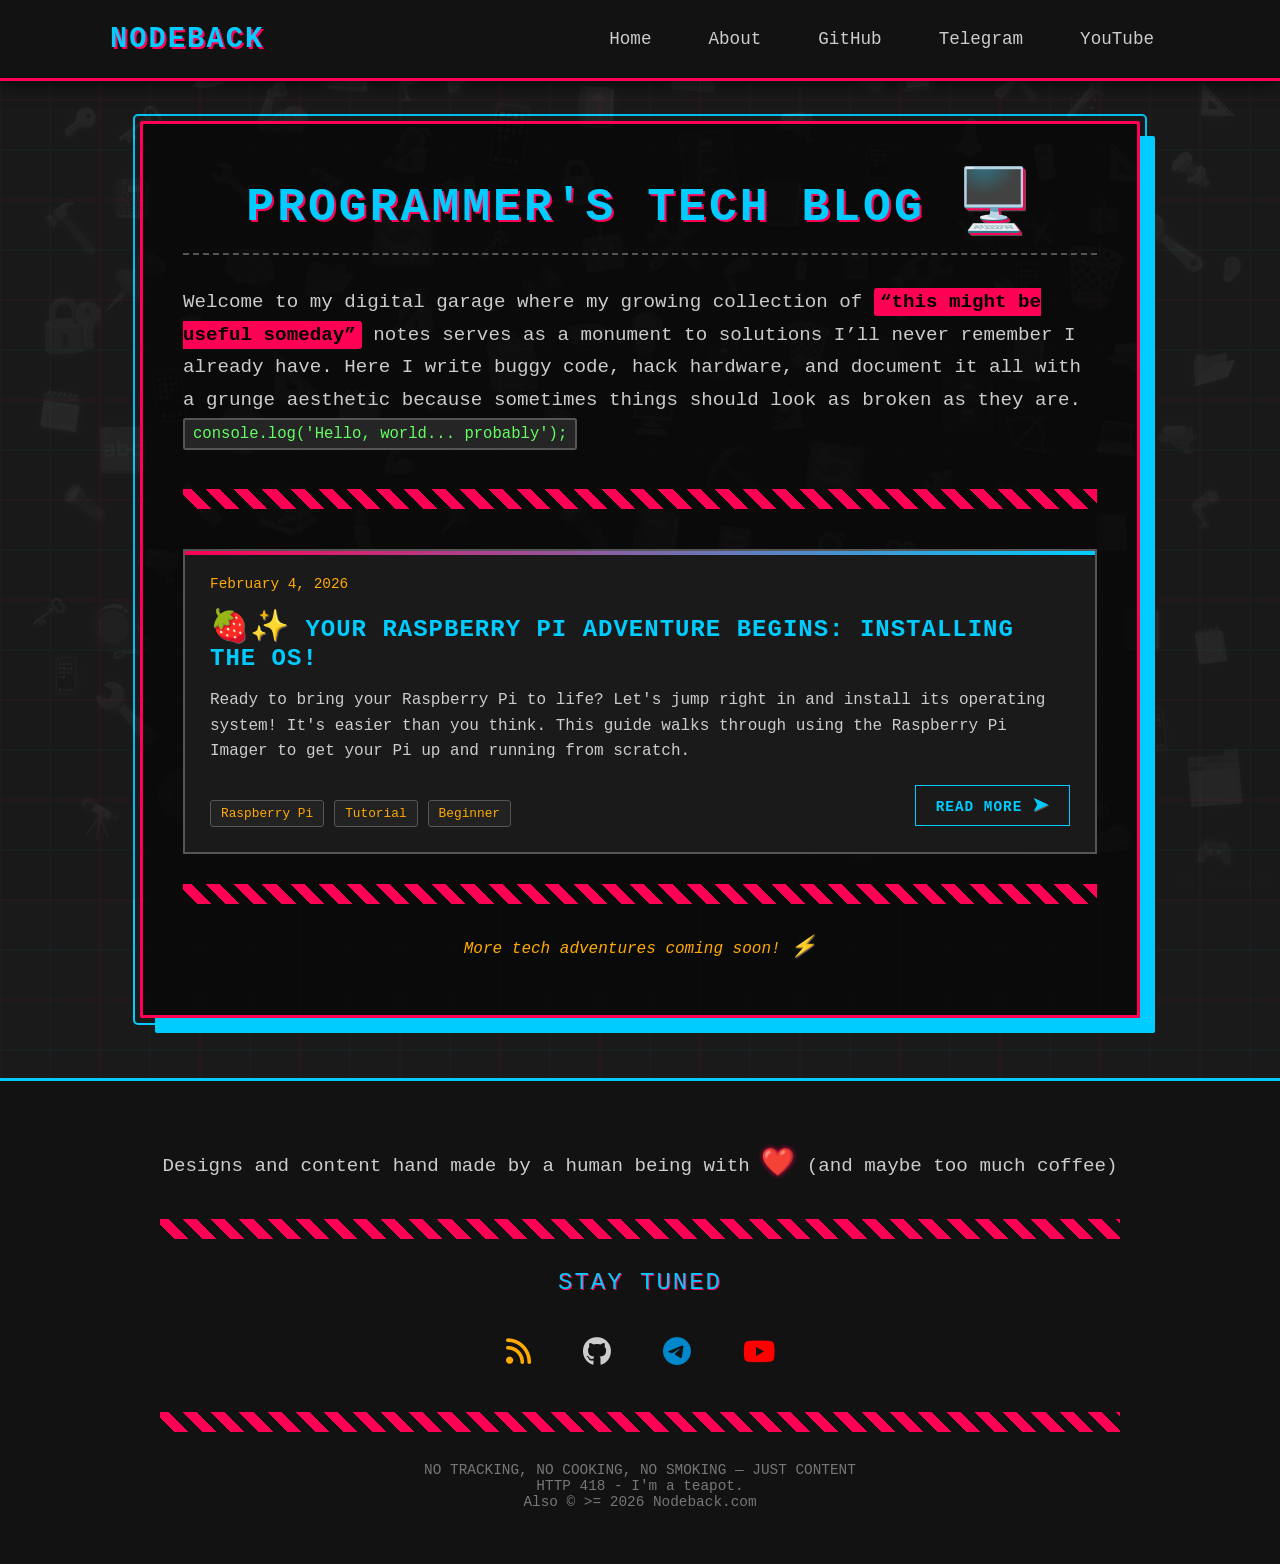
==== index.html @ 4528169c "Add files via upload" ====
<!DOCTYPE html>
<html lang="en">
<head>
    <meta charset="UTF-8">
    <meta name="viewport" content="width=device-width, initial-scale=1.0">
    <title>Nodeback - Alex Polo's Tech Blog</title>
    <link rel="stylesheet" href="https://cdnjs.cloudflare.com/ajax/libs/font-awesome/6.4.0/css/all.min.css">
    <style>
        * {
            box-sizing: border-box;
        }
        
        body {
            font-family: 'Courier New', monospace;
            background-color: #1a1a1a;
            color: #ccc;
            margin: 0;
            padding: 0;
            background-image: url('data:image/svg+xml;utf8,<svg xmlns="http://www.w3.org/2000/svg" width="100" height="100" opacity="0.05"><rect width="100" height="100" fill="none" stroke="%23ff0055" stroke-width="2"/><path d="M0,50 L100,50 M50,0 L50,100" stroke="%2300ccff" stroke-width="1"/></svg>');
        }

        /* START Header styles */
        
        .site-header {
            background-color: #121212;
            border-bottom: 3px solid #ff0055;
            padding: 20px 0;
            position: sticky;
            top: 0;
            z-index: 100;
            box-shadow: 0 5px 15px rgba(0, 0, 0, 0.5);
        }
        
        .header-container {
            max-width: 1100px;
            margin: 0 auto;
            display: flex;
            justify-content: space-between;
            align-items: center;
            padding: 0 20px;
        }
        
        .logo {
            font-size: 1.8em;
            font-weight: bold;
            color: #00ccff;
            text-transform: uppercase;
            letter-spacing: 2px;
            text-shadow: 2px 2px 0px #ff0055;
        }

        .nav-links {
            display: flex;
            gap: 25px;
        }
        
        .nav-links a {
            color: #ccc;
            text-decoration: none;
            font-size: 1.1em;
            padding: 8px 15px;
            border: 1px solid transparent;
            transition: all 0.3s ease;
            position: relative;
        }
        
        .nav-links a:hover {
            color: #ff0055;
            border: 1px solid #00ccff;
            background-color: rgba(0, 204, 255, 0.05);
        }
        
        .nav-links a::after {
            content: ">";
            color: #ff0055;
            position: absolute;
            left: -15px;
            opacity: 0;
            transition: opacity 0.3s ease;
        }
        
        .nav-links a:hover::after {
            opacity: 1;
        }

        /* END Header styles */

        /* START Footer styles */
        
        .site-footer {
            background-color: #121212;
            border-top: 3px solid #00ccff;
            padding: 40px 0;
            margin-top: 60px;
        }
        
        .footer-container {
            max-width: 1000px;
            margin: 0 auto;
            padding: 0 20px;
            text-align: center;
        }
        
        .footer-text {
            font-size: 1.2em;
            line-height: 1.8;
            margin-bottom: 30px;
            color: #ccc;
        }
        
        .footer-heart {
            color: #ff0055;
            font-size: 1.4em;
            text-shadow: 0 0 5px #ff0055;
            display: inline-block;
            animation: pulse 1s ease infinite; 
        }
        
        .stay-tuned {
            font-size: 1.5em;
            color: #00ccff;
            margin-bottom: 20px;
            text-transform: uppercase;
            letter-spacing: 2px;
            text-shadow: 1px 1px 0px #ff0055;
        }
        
        .social-icons {
            display: flex;
            justify-content: center;
            gap: 30px;
            margin-top: 30px;
        }
        
        .social-icons a {
            display: inline-block;
            color: #ccc;
            font-size: 1.8em;
            transition: all 0.3s ease;
            padding: 10px;
            border: 1px solid transparent;
            border-radius: 5px;
        }
        
        .social-icons a:hover {
            color: #ff0055;
            border-color: #00ccff;
            transform: scale(1.2);
        }
        
        .social-icons .fa-rss {
            color: #ffaa00;
        }
        
        .social-icons .fa-github {
            color: #ccc;
        }
        
        .social-icons .fa-telegram {
            color: #0088cc;
        }
        
        .social-icons .fa-youtube {
            color: #ff0000;
        }

        @keyframes pulse {
            0% {
                transform: scale(1);
            }
            50% {
                transform: scale(1.3);
            }
            100% {
                transform: scale(1);
            }
        }

        /* END Footer styles */
        
        .container {
            max-width: 1000px;
            margin: 40px auto;
            border: 3px solid #ff0055;
            padding: 40px;
            background-color: rgba(0, 0, 0, 0.6);
            box-shadow: 15px 15px 0px #00ccff;
            position: relative;
            border-radius: 2px;
            overflow-wrap: break-word;
        }
        
        .container::before {
            content: "";
            position: absolute;
            top: -10px;
            left: -10px;
            right: -10px;
            bottom: -10px;
            border: 2px solid #00ccff;
            z-index: -1;
            border-radius: 5px;
        }
        
        h1 {
            color: #00ccff;
            font-size: 2.9em;
            text-transform: uppercase;
            letter-spacing: 3px;
            text-shadow: 2px 2px 0px #ff0055;
            margin-top: 0;
            border-bottom: 2px dashed #555;
            padding-bottom: 15px;
            text-align: center;
        }
        
        .intro {
            font-size: 1.2em;
            line-height: 1.7;
            margin-bottom: 40px;
        }
        
        .blog-list {
            display: grid;
            grid-template-columns: repeat(auto-fill, minmax(450px, 1fr));
            gap: 30px;
            margin-top: 40px;
        }
        
        @media (max-width: 768px) {
            .blog-list {
                grid-template-columns: 1fr;
            }

            .read-more {
                margin-top: 20px;
                text-align: center;
                width: 100%;
            }
        }
        
        .blog-post {
            border: 2px solid #555;
            padding: 25px;
            background-color: #1a1a1a;
            transition: all 0.3s ease;
            position: relative;
            overflow: hidden;
        }
        
        .blog-post:hover {
            border-color: #00ccff;
            box-shadow: 5px 5px 0px #ff0055;
            transform: translateY(-5px);
        }
        
        .blog-post::before {
            content: "";
            position: absolute;
            top: 0;
            left: 0;
            width: 100%;
            height: 4px;
            background: linear-gradient(90deg, #ff0055, #00ccff);
        }
        
        .post-title {
            font-size: 1.5em;
            margin-top: 0;
            margin-bottom: 15px;
            text-transform: uppercase;
            letter-spacing: 1px;
        }

        .post-title a {
            text-decoration: none;
            color: #00ccff;
        }
        
        .post-date {
            color: #ffaa00;
            font-size: 0.9em;
            margin-bottom: 15px;
            display: block;
        }
        
        .post-excerpt {
            line-height: 1.6;
            margin-bottom: 20px;
        }
        
        .read-more {
            float: right;
            display: inline-block;
            background-color: transparent;
            color: #00ccff;
            text-decoration: none;
            border: 1px solid #00ccff;
            padding: 8px 20px;
            font-weight: bold;
            transition: all 0.3s ease;
            text-transform: uppercase;
            font-size: 0.9em;
            letter-spacing: 1px;
        }
        
        .read-more:hover {
            background-color: #00ccff;
            color: #000;
            border-color: #ff0055;
        }
        
        .tags {
            float: left;
            display: flex;
            flex-wrap: wrap;
            gap: 10px;
            margin-top: 15px;
        }
        
        .tag {
            background-color: #222;
            color: #ffaa00;
            padding: 5px 10px;
            font-size: 0.8em;
            border-radius: 3px;
            border: 1px solid #555;
        }
        
        .grunge-border {
            height: 20px;
            background: repeating-linear-gradient(
                45deg,
                transparent,
                transparent 10px,
                #ff0055 10px,
                #ff0055 20px
            );
            margin: 30px 0;
        }
        
        @media (max-width: 768px) {
            .header-container {
                flex-direction: column;
                gap: 20px;
            }
            
            .nav-links {
                flex-wrap: wrap;
                justify-content: center;
            }
            
            .container {
                padding: 20px;
                margin: 20px;
                box-shadow: 8px 8px 0px #00ccff;
            }
            
            h1 {
                font-size: 1.7em;
            }
        }
        
        .emoji {
            font-size: 1.3em;
            filter: drop-shadow(1px 1px 0px rgba(255,255,255,0.3));
        }
        
        .highlight {
            background-color: #ff0055;
            color: #000;
            padding: 3px 6px;
            font-weight: bold;
            border-radius: 3px;
        }

        code {
            background-color: #252525;
            border: 2px solid #555;
            color: #63ff63;
            padding: 5px 8px;
            border-radius: 3px;
        }
    </style>
    <script src="js/mobile-header.js"></script>
    <script src="js/ascii-art.js"></script>
</head>
<body>
    <header class="site-header">
        <div class="header-container">
            <div class="logo">Nodeback</div>
            <nav class="nav-links">
                <a href="/">Home</a>
                <a href="#">About</a>
                <a href="https://github.com/polomoshnov" target="_blank">GitHub</a>
                <a href="#" target="_blank">Telegram</a>
                <a href="#" target="_blank">YouTube</a>
            </nav>
        </div>
    </header>
    
    <div class="container">
        <h1>Programmer's Tech Blog <span class="emoji">🖥️</span></h1>
        
        <p class="intro">Welcome to my digital garage where my growing collection of <span class="highlight">“this might be useful someday”</span> notes serves as a monument to solutions I’ll never remember I already have. Here I write buggy code, hack hardware, and document it all with a grunge aesthetic because sometimes things should look as broken as they are. <br /> <code>console.log('Hello, world... probably');</code></p>
        
        <div class="grunge-border"></div>
        
        <div class="blog-list">
            <!-- Blog Post 1 -->
            <article class="blog-post">
                <span class="post-date">February 4, 2026</span>
                <h2 class="post-title"><a href="posts/how-to-install-an-operation-system-on-raspberry-pi/TUTORIAL.html"><span class="emoji">🍓✨</span> Your Raspberry Pi Adventure Begins: Installing the OS!</a></h2>
                <p class="post-excerpt">Ready to bring your Raspberry Pi to life? Let's jump right in and install its operating system! It's easier than you think. This guide walks through using the Raspberry Pi Imager to get your Pi up and running from scratch.</p>
                <div class="tags">
                    <span class="tag">Raspberry Pi</span>
                    <span class="tag">Tutorial</span>
                    <span class="tag">Beginner</span>
                </div>
                <a href="posts/how-to-install-an-operation-system-on-raspberry-pi/TUTORIAL.html" class="read-more">Read More <span class="emoji">➤</span></a>
            </article>
        </div>
        
        <div class="grunge-border"></div>
        
        <p style="text-align: center; font-style: italic; color: #ffaa00;">More tech adventures coming soon! <span class="emoji">⚡</span></p>
    </div>
    
    <footer class="site-footer">
        <div class="footer-container">
            <p class="footer-text">Designs and content hand made by a human being with <span class="footer-heart">❤️</span> (and maybe too much coffee)</p>
            
            <div class="grunge-border"></div>
            
            <p class="stay-tuned">Stay Tuned</p>
            
            <div class="social-icons">
                <a href="#" title="RSS Feed"><i class="fas fa-rss"></i></a>
                <a href="https://github.com/polomoshnov" target="_blank" title="GitHub"><i class="fab fa-github"></i></a>
                <a href="#" target="_blank" title="Telegram"><i class="fab fa-telegram"></i></a>
                <a href="#" target="_blank" title="YouTube"><i class="fab fa-youtube"></i></a>
            </div>
            
            <div class="grunge-border"></div>
            
            <p style="color: #777; font-size: 0.9em; margin-top: 30px;">NO TRACKING, NO COOKING, NO SMOKING — JUST CONTENT <br /> HTTP 418 - I'm a teapot. <br /> Also © >= 2026 Nodeback.com</p>
        </div>
    </footer>

    <script src="js/tile-background.js"></script>
</body>
</html>
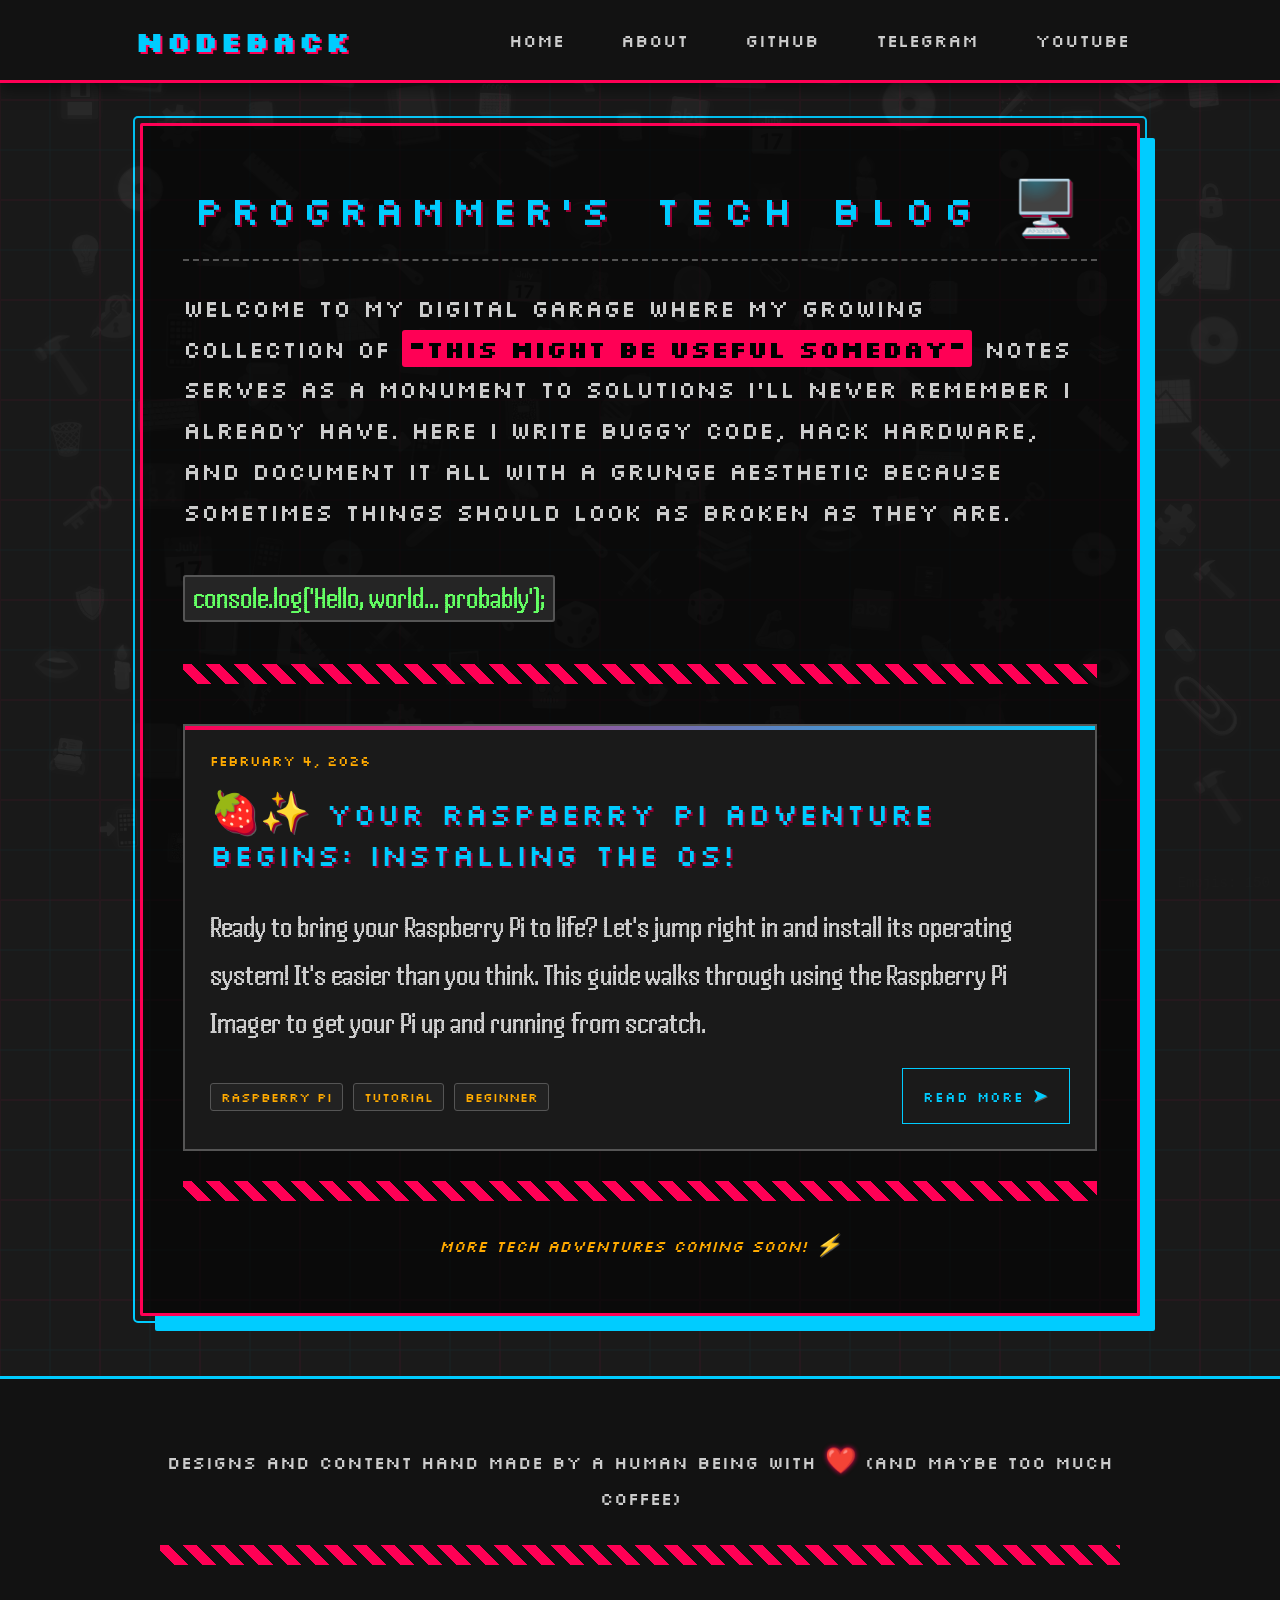
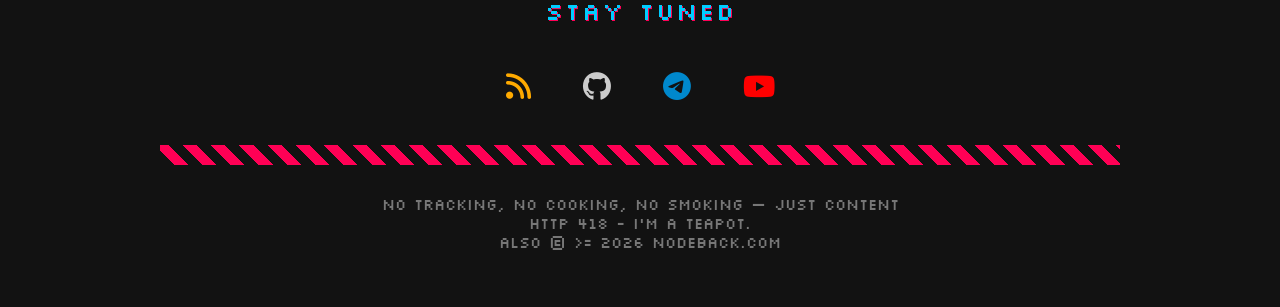
==== commit 98bc9337: "Changed fonts" ====
--- a/index.html
+++ b/index.html
@@ -5,18 +5,26 @@
     <meta name="viewport" content="width=device-width, initial-scale=1.0">
     <title>Nodeback - Alex Polo's Tech Blog</title>
     <link rel="stylesheet" href="https://cdnjs.cloudflare.com/ajax/libs/font-awesome/6.4.0/css/all.min.css">
+    <link rel="preconnect" href="https://fonts.googleapis.com">
+    <link rel="preconnect" href="https://fonts.gstatic.com" crossorigin>
+    <link href="https://fonts.googleapis.com/css2?family=Handjet:wght,ELSH@100..900,2&family=Silkscreen:wght@400;700&display=swap" rel="stylesheet">
     <style>
         * {
             box-sizing: border-box;
         }
         
         body {
-            font-family: 'Courier New', monospace;
             background-color: #1a1a1a;
             color: #ccc;
             margin: 0;
             padding: 0;
             background-image: url('data:image/svg+xml;utf8,<svg xmlns="http://www.w3.org/2000/svg" width="100" height="100" opacity="0.05"><rect width="100" height="100" fill="none" stroke="%23ff0055" stroke-width="2"/><path d="M0,50 L100,50 M50,0 L50,100" stroke="%2300ccff" stroke-width="1"/></svg>');
+        }
+
+        body, .silkscreen-regular {
+            font-family: "Silkscreen", monospace;
+            font-weight: 400;
+            font-style: normal;
         }
 
         /* START Header styles */
@@ -32,7 +40,7 @@
         }
         
         .header-container {
-            max-width: 1100px;
+            max-width: 1050px;
             margin: 0 auto;
             display: flex;
             justify-content: space-between;
@@ -102,7 +110,7 @@
         }
         
         .footer-text {
-            font-size: 1.2em;
+            font-size: 18px;
             line-height: 1.8;
             margin-bottom: 30px;
             color: #ccc;
@@ -174,6 +182,13 @@
             100% {
                 transform: scale(1);
             }
+        }
+
+        .disclaimer {
+            color: #777;
+            font-size: 0.9em;
+            margin-top: 30px;
+            font-size: 15px; 
         }
 
         /* END Footer styles */
@@ -204,22 +219,23 @@
         
         h1 {
             color: #00ccff;
-            font-size: 2.9em;
+            font-size: clamp(1.5rem, 5vw, 2.5rem);
             text-transform: uppercase;
             letter-spacing: 3px;
-            text-shadow: 2px 2px 0px #ff0055;
+            text-shadow: 2px 2px 0px #940031; 
             margin-top: 0;
             border-bottom: 2px dashed #555;
             padding-bottom: 15px;
             text-align: center;
+            font-weight: 400;
         }
         
         .intro {
-            font-size: 1.2em;
+            font-size: clamp(1.1rem, 2vw, 1.5rem);
             line-height: 1.7;
             margin-bottom: 40px;
         }
-        
+
         .blog-list {
             display: grid;
             grid-template-columns: repeat(auto-fill, minmax(450px, 1fr));
@@ -270,11 +286,14 @@
             margin-bottom: 15px;
             text-transform: uppercase;
             letter-spacing: 1px;
+            font-weight: 400;
         }
 
         .post-title a {
             text-decoration: none;
+            font-size: 30px;
             color: #00ccff;
+            text-shadow: 2px 2px 0px #940031; 
         }
         
         .post-date {
@@ -287,6 +306,17 @@
         .post-excerpt {
             line-height: 1.6;
             margin-bottom: 20px;
+            font-size: 30px; 
+        }
+
+        .post-excerpt, .handjet-font {
+            font-family: "Handjet", sans-serif;
+            font-optical-sizing: auto;
+            font-weight: 400;
+            font-style: normal;
+            font-variation-settings:
+                "ELGR" 1,
+                "ELSH" 2;
         }
         
         .read-more {
@@ -297,11 +327,11 @@
             text-decoration: none;
             border: 1px solid #00ccff;
             padding: 8px 20px;
-            font-weight: bold;
             transition: all 0.3s ease;
             text-transform: uppercase;
             font-size: 0.9em;
             letter-spacing: 1px;
+            line-height: 2;
         }
         
         .read-more:hover {
@@ -375,11 +405,39 @@
         }
 
         code {
+            font-family: "Handjet", sans-serif;
             background-color: #252525;
             border: 2px solid #555;
             color: #63ff63;
             padding: 5px 8px;
             border-radius: 3px;
+        }
+
+        .hello-world {
+            font-size: 30px;
+        }
+
+        .programmers {
+            letter-spacing: 0.15em;
+            line-height: 1.5;
+        }
+
+        .tech-blog {
+            padding-left: 0.4em;
+            white-space: nowrap;
+            letter-spacing: 0.23em;
+            line-height: 1.5;
+            
+        }
+
+        @media (max-width: 768px) {
+            .programmers {
+                letter-spacing: 0.22em;
+            }
+
+            .tech-blog {
+                letter-spacing: 0.29em;
+            }
         }
     </style>
     <script src="js/mobile-header.js"></script>
@@ -400,9 +458,9 @@
     </header>
     
     <div class="container">
-        <h1>Programmer's Tech Blog <span class="emoji">🖥️</span></h1>
-        
-        <p class="intro">Welcome to my digital garage where my growing collection of <span class="highlight">“this might be useful someday”</span> notes serves as a monument to solutions I’ll never remember I already have. Here I write buggy code, hack hardware, and document it all with a grunge aesthetic because sometimes things should look as broken as they are. <br /> <code>console.log('Hello, world... probably');</code></p>
+        <h1><span class="programmers">Programmer's</span> <span class="tech-blog">Tech Blog <span class="emoji">🖥️</span></span></h1>
+        
+        <p class="intro">Welcome to my digital garage where my growing collection of <span class="highlight">“this might be useful someday”</span> notes serves as a monument to solutions I’ll never remember I already have. Here I write buggy code, hack hardware, and document it all with a grunge aesthetic because sometimes things should look as broken as they are. <br /><br /> <code class="hello-world">console.log('Hello, world... probably');</code></p>
         
         <div class="grunge-border"></div>
         
@@ -443,7 +501,7 @@
             
             <div class="grunge-border"></div>
             
-            <p style="color: #777; font-size: 0.9em; margin-top: 30px;">NO TRACKING, NO COOKING, NO SMOKING — JUST CONTENT <br /> HTTP 418 - I'm a teapot. <br /> Also © >= 2026 Nodeback.com</p>
+            <p class="disclaimer">NO TRACKING, NO COOKING, NO SMOKING — JUST CONTENT <br /> HTTP 418 - I'm a teapot. <br /> Also © >= 2026 Nodeback.com</p>
         </div>
     </footer>
 
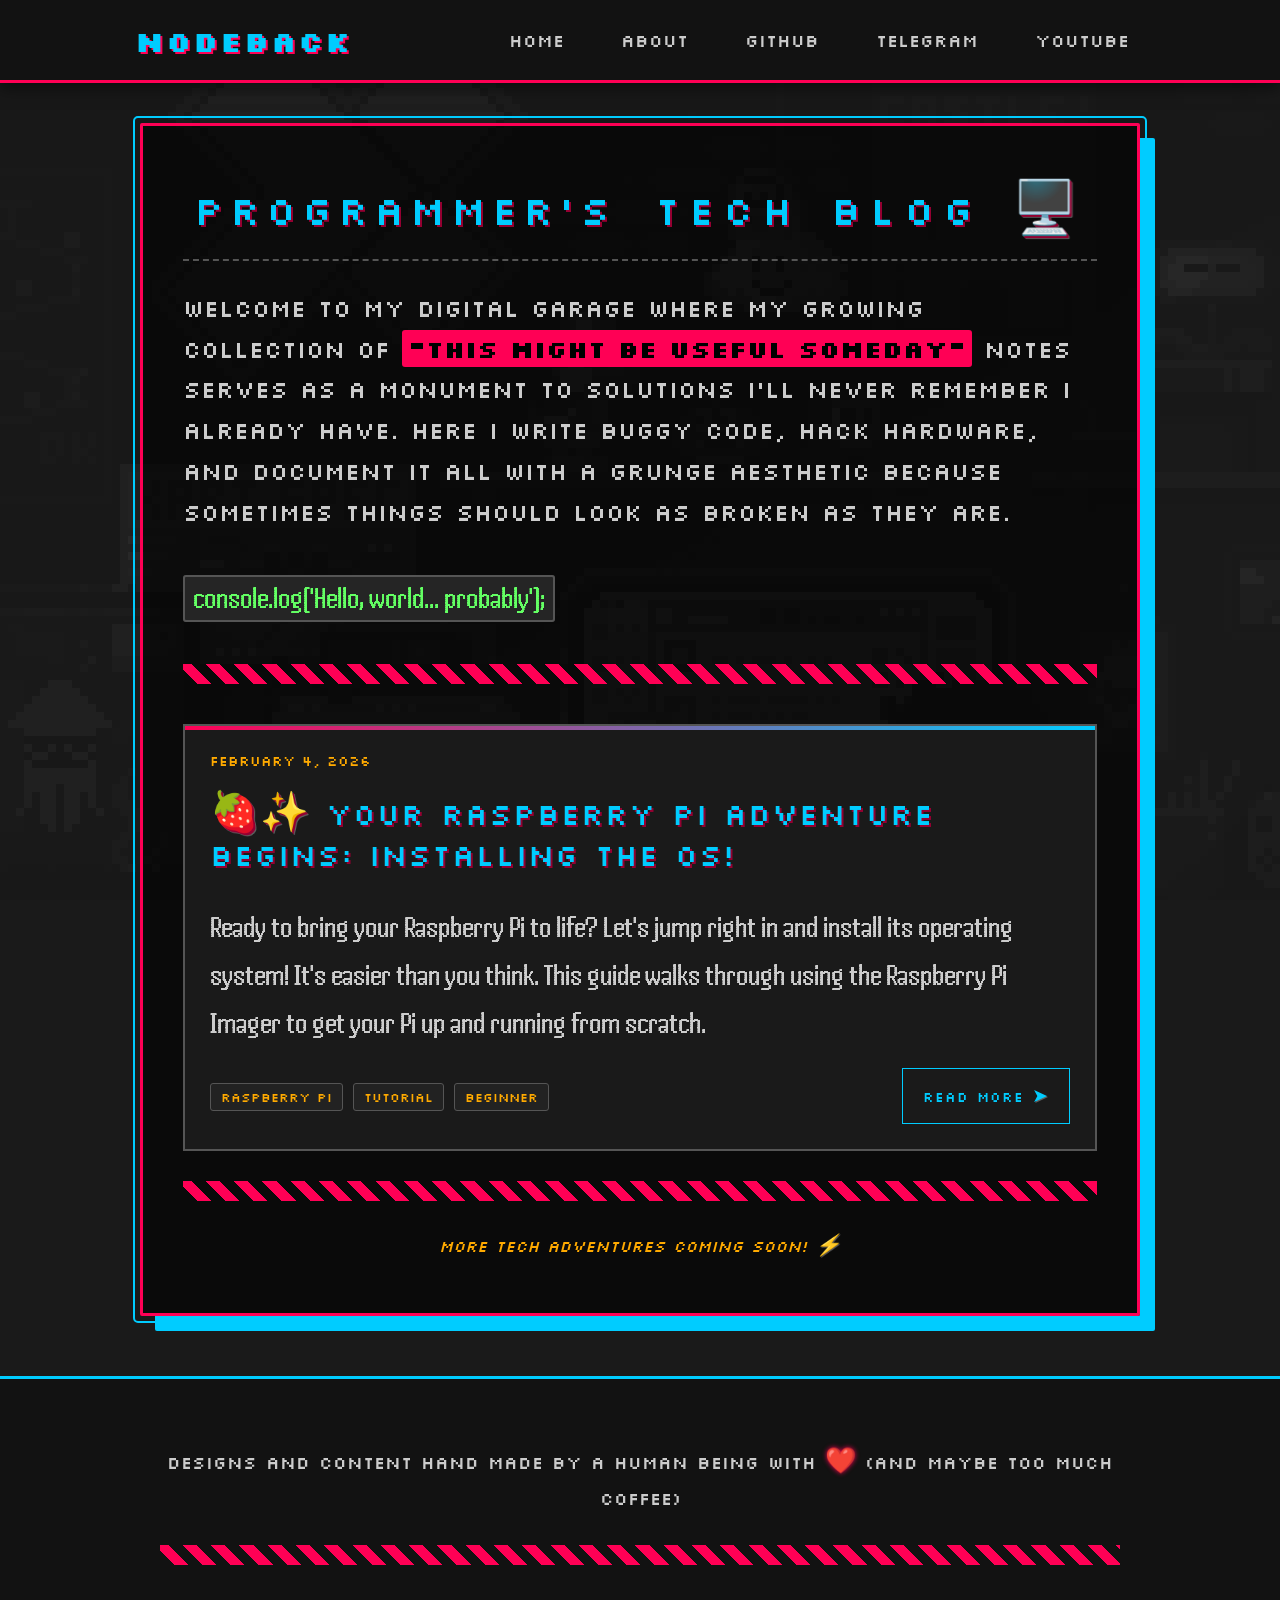
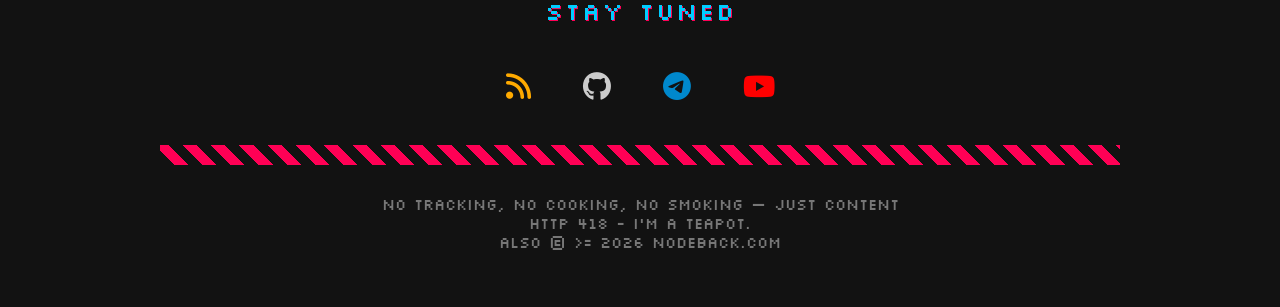
==== commit 06894ea9: "Changed background" ====
--- a/index.html
+++ b/index.html
@@ -18,13 +18,25 @@
             color: #ccc;
             margin: 0;
             padding: 0;
-            background-image: url('data:image/svg+xml;utf8,<svg xmlns="http://www.w3.org/2000/svg" width="100" height="100" opacity="0.05"><rect width="100" height="100" fill="none" stroke="%23ff0055" stroke-width="2"/><path d="M0,50 L100,50 M50,0 L50,100" stroke="%2300ccff" stroke-width="1"/></svg>');
+            //background-image: url('data:image/svg+xml;utf8,<svg xmlns="http://www.w3.org/2000/svg" width="100" height="100" opacity="0.05"><rect width="100" height="100" fill="none" stroke="%23ff0055" stroke-width="2"/><path d="M0,50 L100,50 M50,0 L50,100" stroke="%2300ccff" stroke-width="1"/></svg>');
         }
 
         body, .silkscreen-regular {
             font-family: "Silkscreen", monospace;
             font-weight: 400;
             font-style: normal;
+        }
+
+        .bg {
+            background-image: url(img/mario.gif);
+            opacity: 0.07;
+            filter: grayscale(100%);
+            position: fixed;
+            left: 0;
+            top: 0;
+            width: 100%;
+            height: 100%;
+            z-index: -1;
         }
 
         /* START Header styles */
@@ -444,6 +456,8 @@
     <script src="js/ascii-art.js"></script>
 </head>
 <body>
+    <div class="bg"></div>
+
     <header class="site-header">
         <div class="header-container">
             <div class="logo">Nodeback</div>
@@ -505,6 +519,6 @@
         </div>
     </footer>
 
-    <script src="js/tile-background.js"></script>
+    <!--<script src="js/tile-background.js"></script>-->
 </body>
 </html>
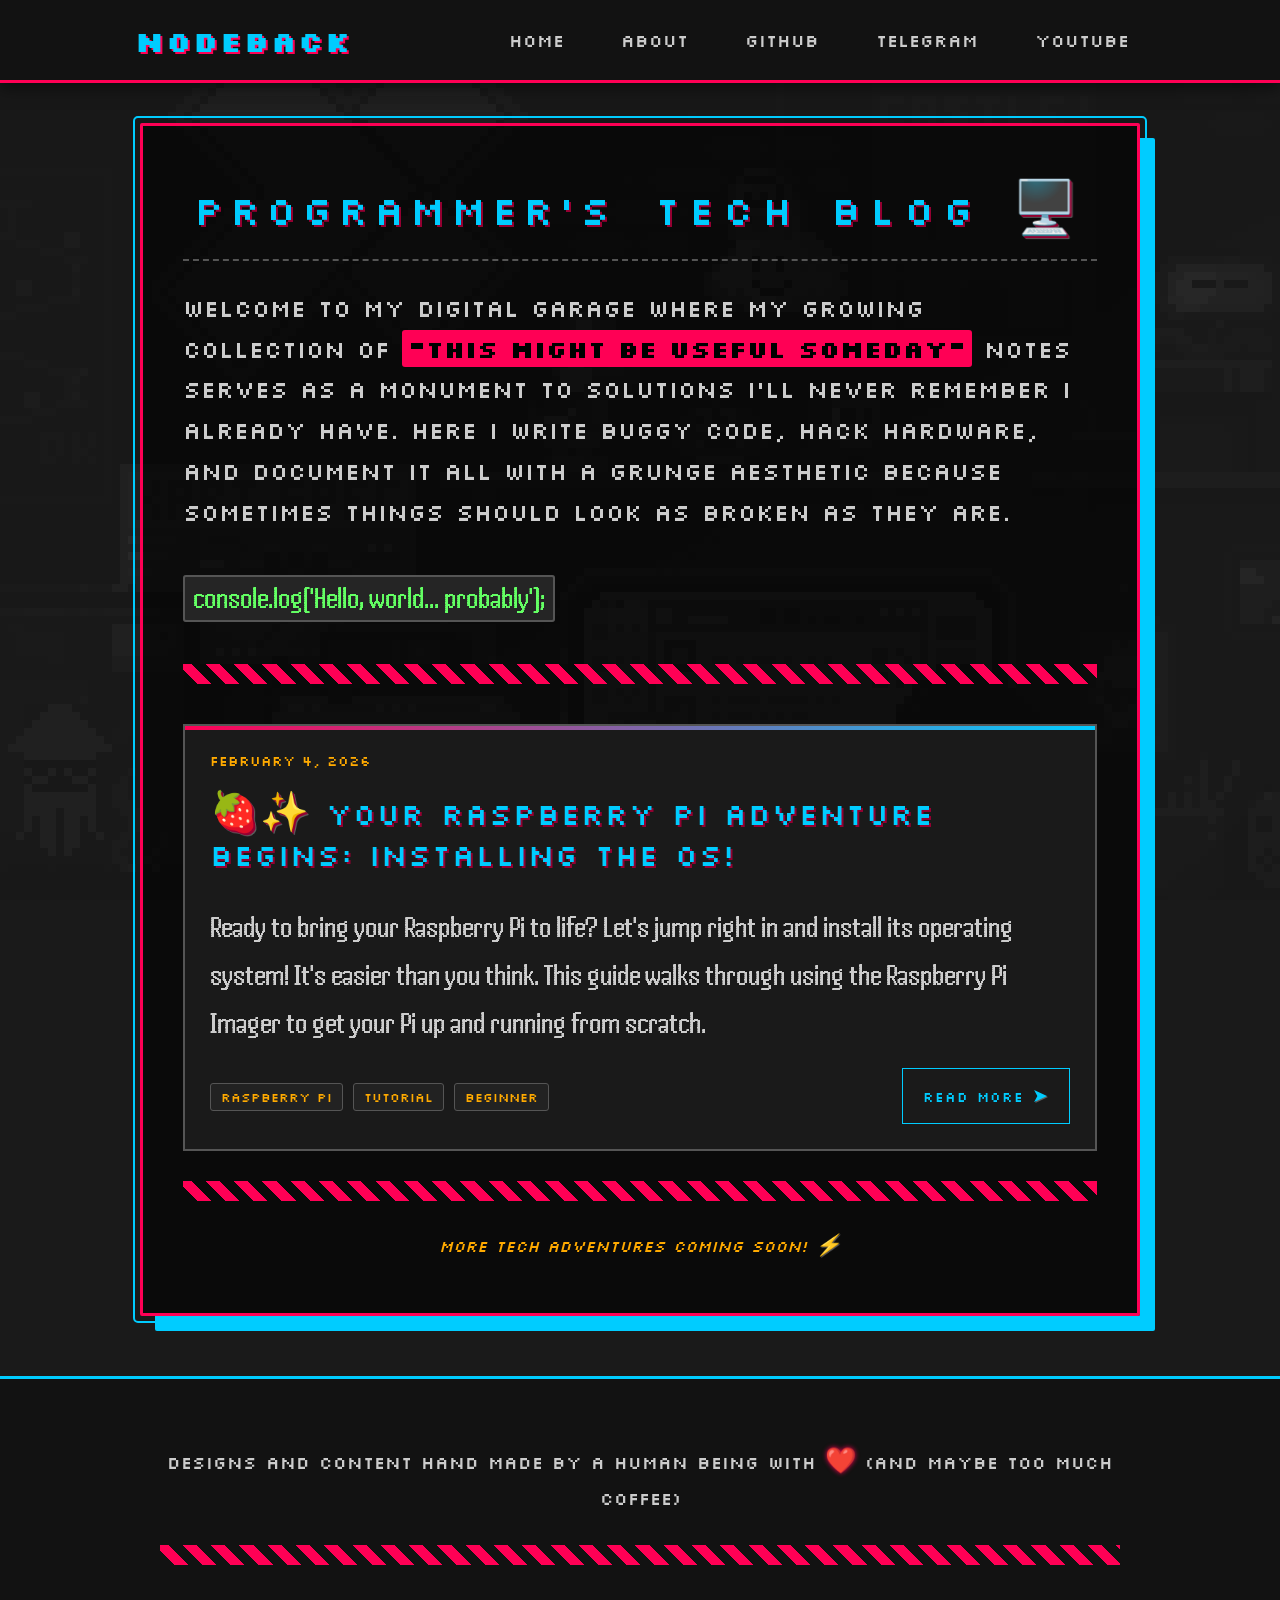
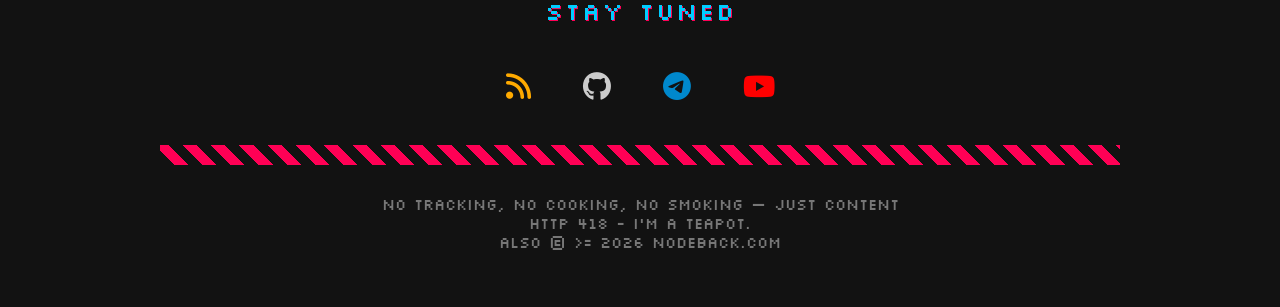
==== commit 273fd39d: "Added Telegram channel" ====
--- a/index.html
+++ b/index.html
@@ -465,7 +465,7 @@
                 <a href="/">Home</a>
                 <a href="#">About</a>
                 <a href="https://github.com/polomoshnov" target="_blank">GitHub</a>
-                <a href="#" target="_blank">Telegram</a>
+                <a href="https://t.me/nodebackcom" target="_blank">Telegram</a>
                 <a href="#" target="_blank">YouTube</a>
             </nav>
         </div>
@@ -509,7 +509,7 @@
             <div class="social-icons">
                 <a href="#" title="RSS Feed"><i class="fas fa-rss"></i></a>
                 <a href="https://github.com/polomoshnov" target="_blank" title="GitHub"><i class="fab fa-github"></i></a>
-                <a href="#" target="_blank" title="Telegram"><i class="fab fa-telegram"></i></a>
+                <a href="https://t.me/nodebackcom" target="_blank" title="Telegram"><i class="fab fa-telegram"></i></a>
                 <a href="#" target="_blank" title="YouTube"><i class="fab fa-youtube"></i></a>
             </div>
             
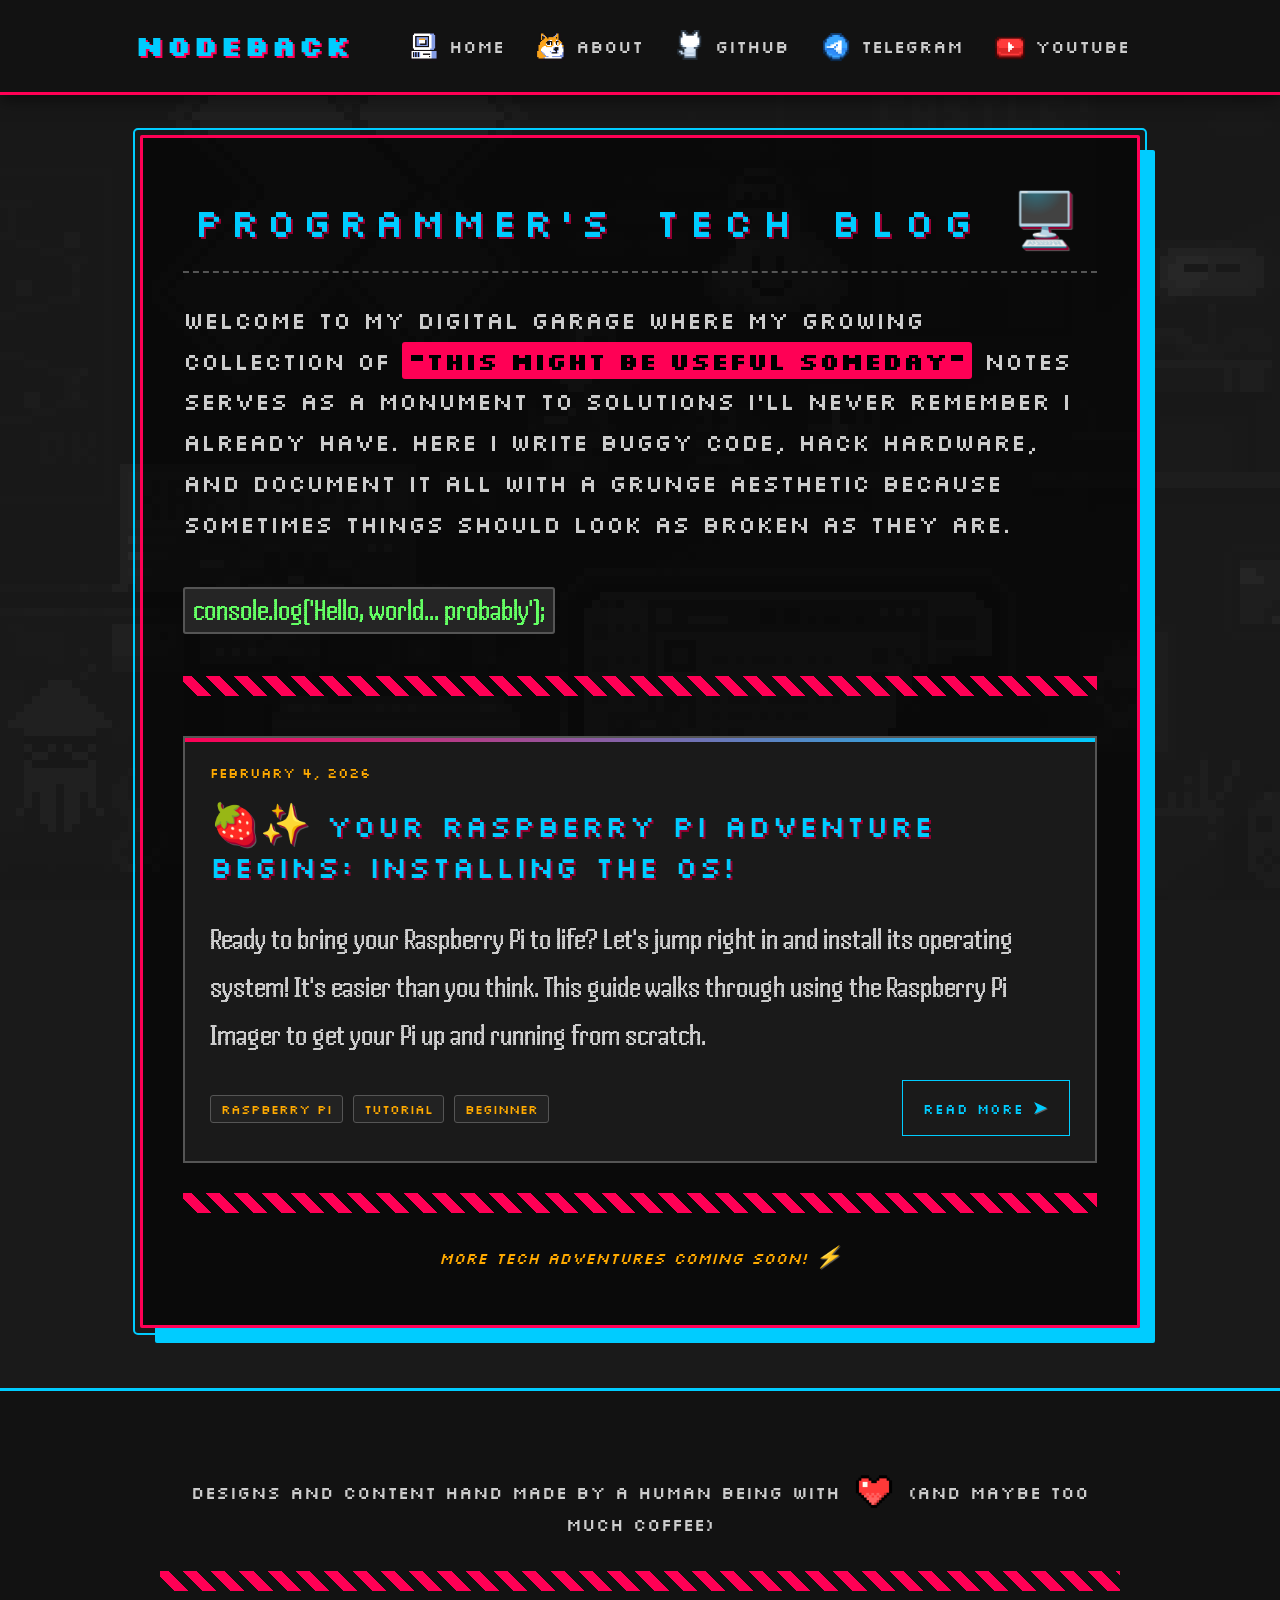
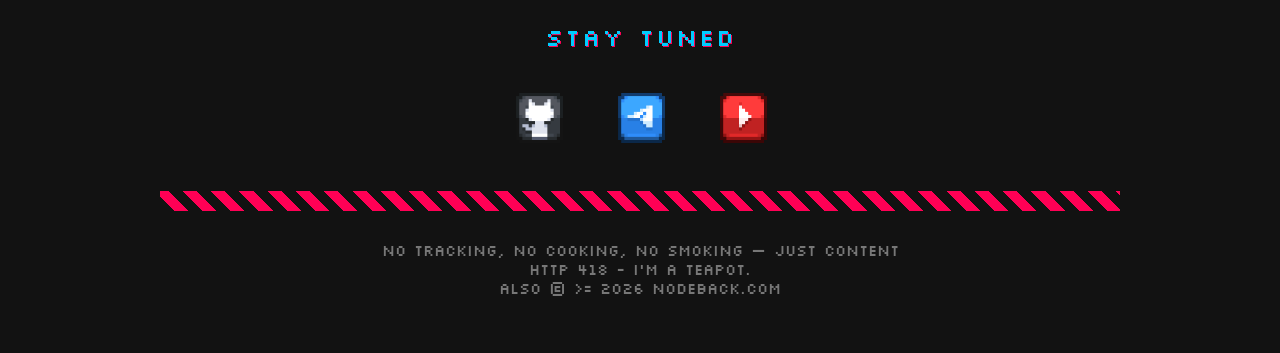
==== commit a2a40d7b: "Added icons" ====
--- a/index.html
+++ b/index.html
@@ -61,6 +61,8 @@
         }
         
         .logo {
+            position: relative;
+            top: -2px;
             font-size: 1.8em;
             font-weight: bold;
             color: #00ccff;
@@ -71,7 +73,6 @@
 
         .nav-links {
             display: flex;
-            gap: 25px;
         }
         
         .nav-links a {
@@ -129,9 +130,8 @@
         }
         
         .footer-heart {
-            color: #ff0055;
-            font-size: 1.4em;
-            text-shadow: 0 0 5px #ff0055;
+            position: relative;
+            top: 15px;
             display: inline-block;
             animation: pulse 1s ease infinite; 
         }
@@ -163,25 +163,7 @@
         }
         
         .social-icons a:hover {
-            color: #ff0055;
-            border-color: #00ccff;
             transform: scale(1.2);
-        }
-        
-        .social-icons .fa-rss {
-            color: #ffaa00;
-        }
-        
-        .social-icons .fa-github {
-            color: #ccc;
-        }
-        
-        .social-icons .fa-telegram {
-            color: #0088cc;
-        }
-        
-        .social-icons .fa-youtube {
-            color: #ff0000;
         }
 
         @keyframes pulse {
@@ -204,6 +186,98 @@
         }
 
         /* END Footer styles */
+
+        /* START Icons */
+
+        .icon-github:before {
+            content: '';
+            display: inline-block;
+            background-image: url(img/icons/github_icon_bg.png);
+            background-size: contain;
+            width: 50px;
+            height: 50px;
+        }
+
+        .icon-telegram:before {
+            content: '';
+            display: inline-block;
+            background-image: url(img/icons/telegram_icon_bg.png);
+            background-size: contain;
+            width: 50px;
+            height: 50px;
+        }
+
+        .icon-youtube:before {
+            content: '';
+            display: inline-block;
+            background-image: url(img/icons/youtube_icon_bg.png);
+            background-size: contain;
+            width: 50px;
+            height: 50px;
+        }
+
+        .icon-heart:before {
+            content: '';
+            display: inline-block;
+            background-image: url(img/icons/heart.png);
+            background-size: contain;
+            width: 50px;
+            height: 50px;
+        }
+
+        .nav-links a {
+            display: flex;
+            align-items: center; 
+            gap: 10px;
+        }
+
+        .icon-home.small:before {
+            content: '';
+            display: inline-block;
+            background-image: url(img/icons/computer.png);
+            background-size: contain;
+            width: 30px;
+            height: 30px;
+            position: relative;
+            bottom: -2px;
+        }
+
+        .icon-about.small:before {
+            content: '';
+            display: inline-block;
+            background-image: url(img/icons/dog.png);
+            background-size: contain;
+            width: 30px;
+            height: 30px;
+            position: relative;
+            bottom: -2px;
+        }
+
+        .icon-github.small:before {
+            background-image: url(img/icons/github_icon.png);
+            width: 30px;
+            height: 30px;
+            position: relative;
+            bottom: -1px;
+        }
+
+        .icon-telegram.small:before {
+            background-image: url(img/icons/telegram_icon.png);
+            width: 30px;
+            height: 30px;
+            position: relative;
+            bottom: -4px;
+        }
+
+        .icon-youtube.small:before {
+            background-image: url(img/icons/youtube_icon.png);
+            width: 30px;
+            height: 30px;
+            position: relative;
+            bottom: -4px;
+        }
+
+        /* END Icons */
         
         .container {
             max-width: 1000px;
@@ -462,11 +536,11 @@
         <div class="header-container">
             <div class="logo">Nodeback</div>
             <nav class="nav-links">
-                <a href="/">Home</a>
-                <a href="#">About</a>
-                <a href="https://github.com/polomoshnov" target="_blank">GitHub</a>
-                <a href="https://t.me/nodebackcom" target="_blank">Telegram</a>
-                <a href="#" target="_blank">YouTube</a>
+                <a href="/"><i class="icon-home small"></i> Home</a>
+                <a href="#"><i class="icon-about small"></i> About</a>
+                <a href="https://github.com/polomoshnov" target="_blank"><i class="icon-github small"></i> GitHub</a>
+                <a href="https://t.me/nodebackcom" target="_blank"><i class="icon-telegram small"></i> Telegram</a>
+                <a href="#" target="_blank"><i class="icon-youtube small"></i> YouTube</a>
             </nav>
         </div>
     </header>
@@ -500,17 +574,16 @@
     
     <footer class="site-footer">
         <div class="footer-container">
-            <p class="footer-text">Designs and content hand made by a human being with <span class="footer-heart">❤️</span> (and maybe too much coffee)</p>
+            <p class="footer-text">Designs and content hand made by a human being with <i class="footer-heart icon-heart"></i> (and maybe too much coffee)</p>
             
             <div class="grunge-border"></div>
             
             <p class="stay-tuned">Stay Tuned</p>
             
             <div class="social-icons">
-                <a href="#" title="RSS Feed"><i class="fas fa-rss"></i></a>
-                <a href="https://github.com/polomoshnov" target="_blank" title="GitHub"><i class="fab fa-github"></i></a>
-                <a href="https://t.me/nodebackcom" target="_blank" title="Telegram"><i class="fab fa-telegram"></i></a>
-                <a href="#" target="_blank" title="YouTube"><i class="fab fa-youtube"></i></a>
+                <a href="https://github.com/polomoshnov" target="_blank" title="GitHub"><i class="icon-github"></i></a>
+                <a href="https://t.me/nodebackcom" target="_blank" title="Telegram"><i class="icon-telegram"></i></a>
+                <a href="#" target="_blank" title="YouTube"><i class="icon-youtube"></i></a>
             </div>
             
             <div class="grunge-border"></div>
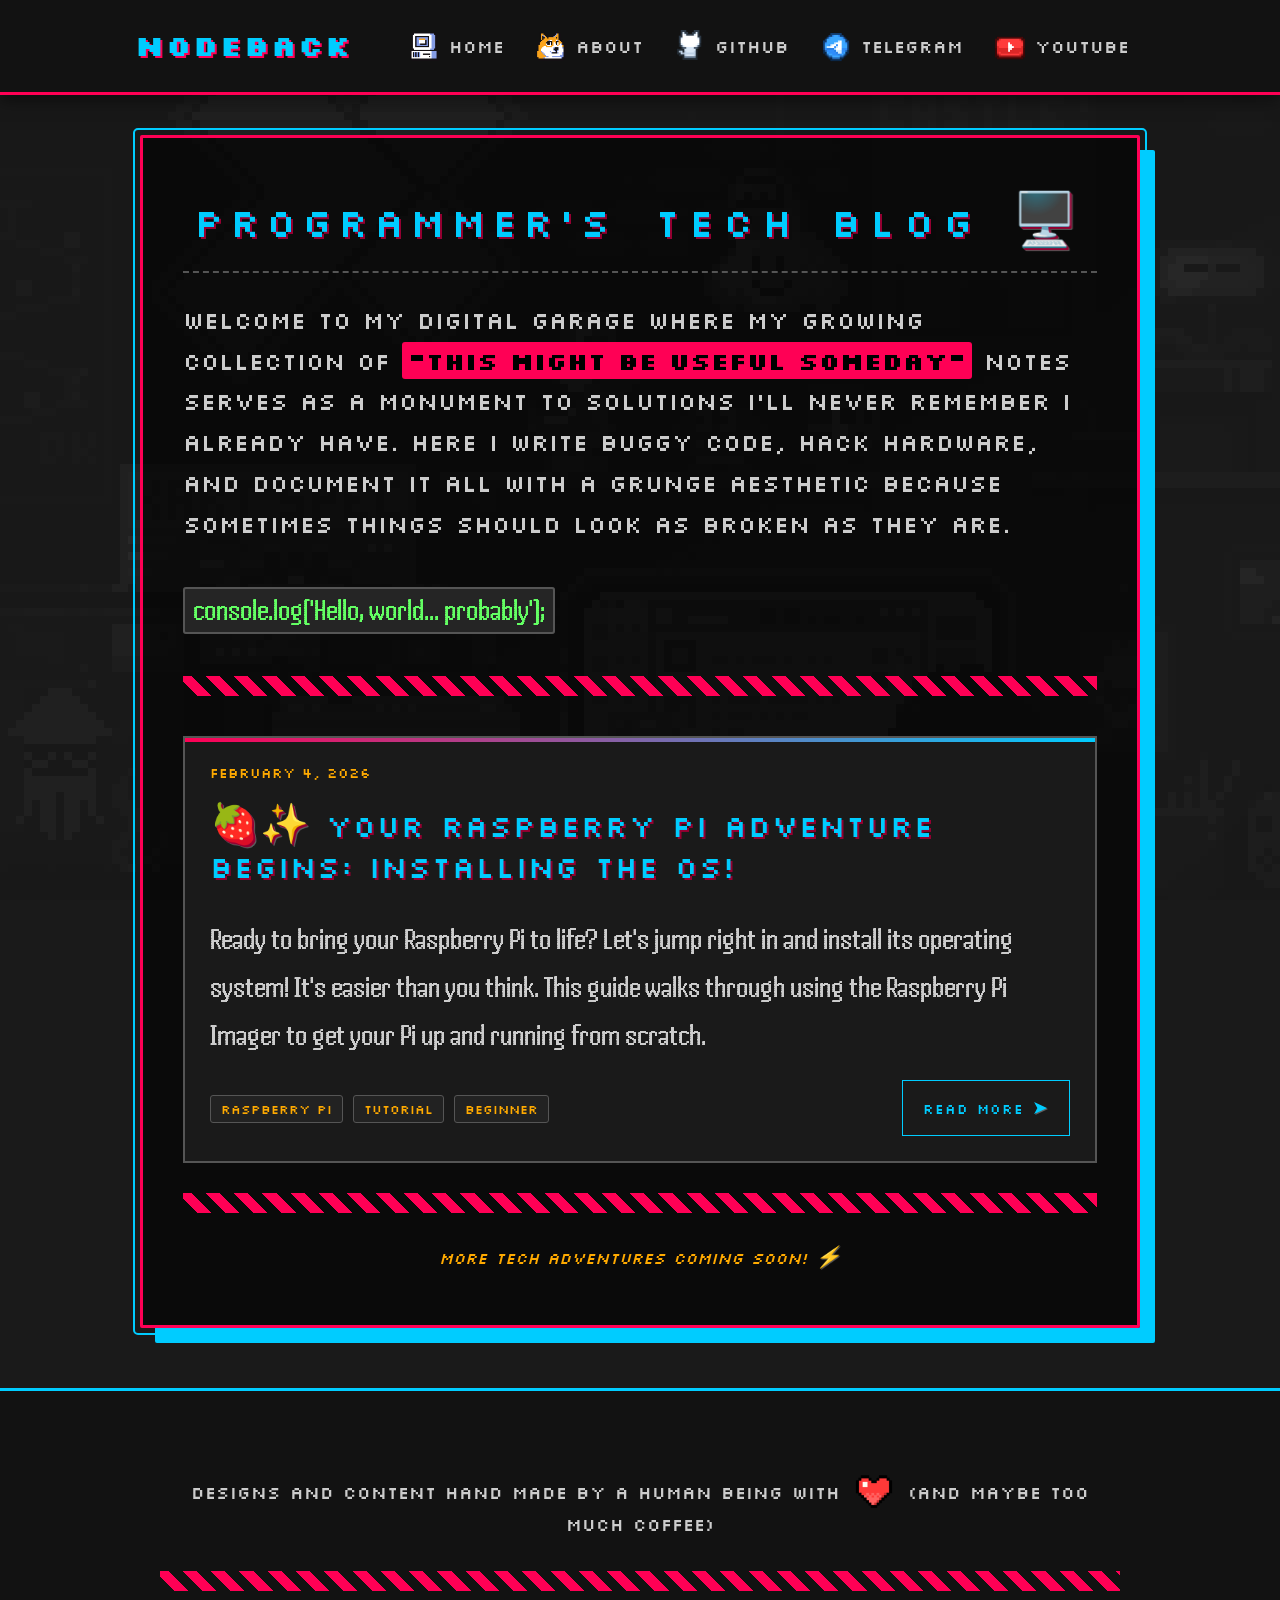
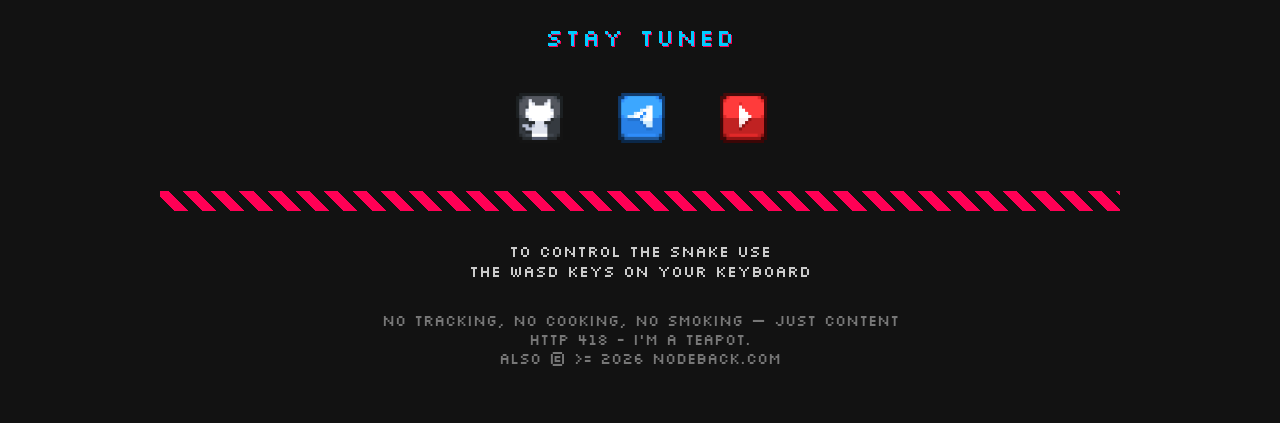
==== commit 2514c023: "For the Snake game" ====
--- a/index.html
+++ b/index.html
@@ -585,13 +585,17 @@
                 <a href="https://t.me/nodebackcom" target="_blank" title="Telegram"><i class="icon-telegram"></i></a>
                 <a href="#" target="_blank" title="YouTube"><i class="icon-youtube"></i></a>
             </div>
-            
+
             <div class="grunge-border"></div>
+
+            <div>To control the snake use <br /> the WASD keys on your keyboard</div>
             
             <p class="disclaimer">NO TRACKING, NO COOKING, NO SMOKING — JUST CONTENT <br /> HTTP 418 - I'm a teapot. <br /> Also © >= 2026 Nodeback.com</p>
         </div>
     </footer>
 
-    <!--<script src="js/tile-background.js"></script>-->
+    <script src="js/AudioPlayer.js"></script>
+    <script src="js/snake/SnakeGame.js"></script>
+    <script src="js/snake/index.js"></script>
 </body>
 </html>
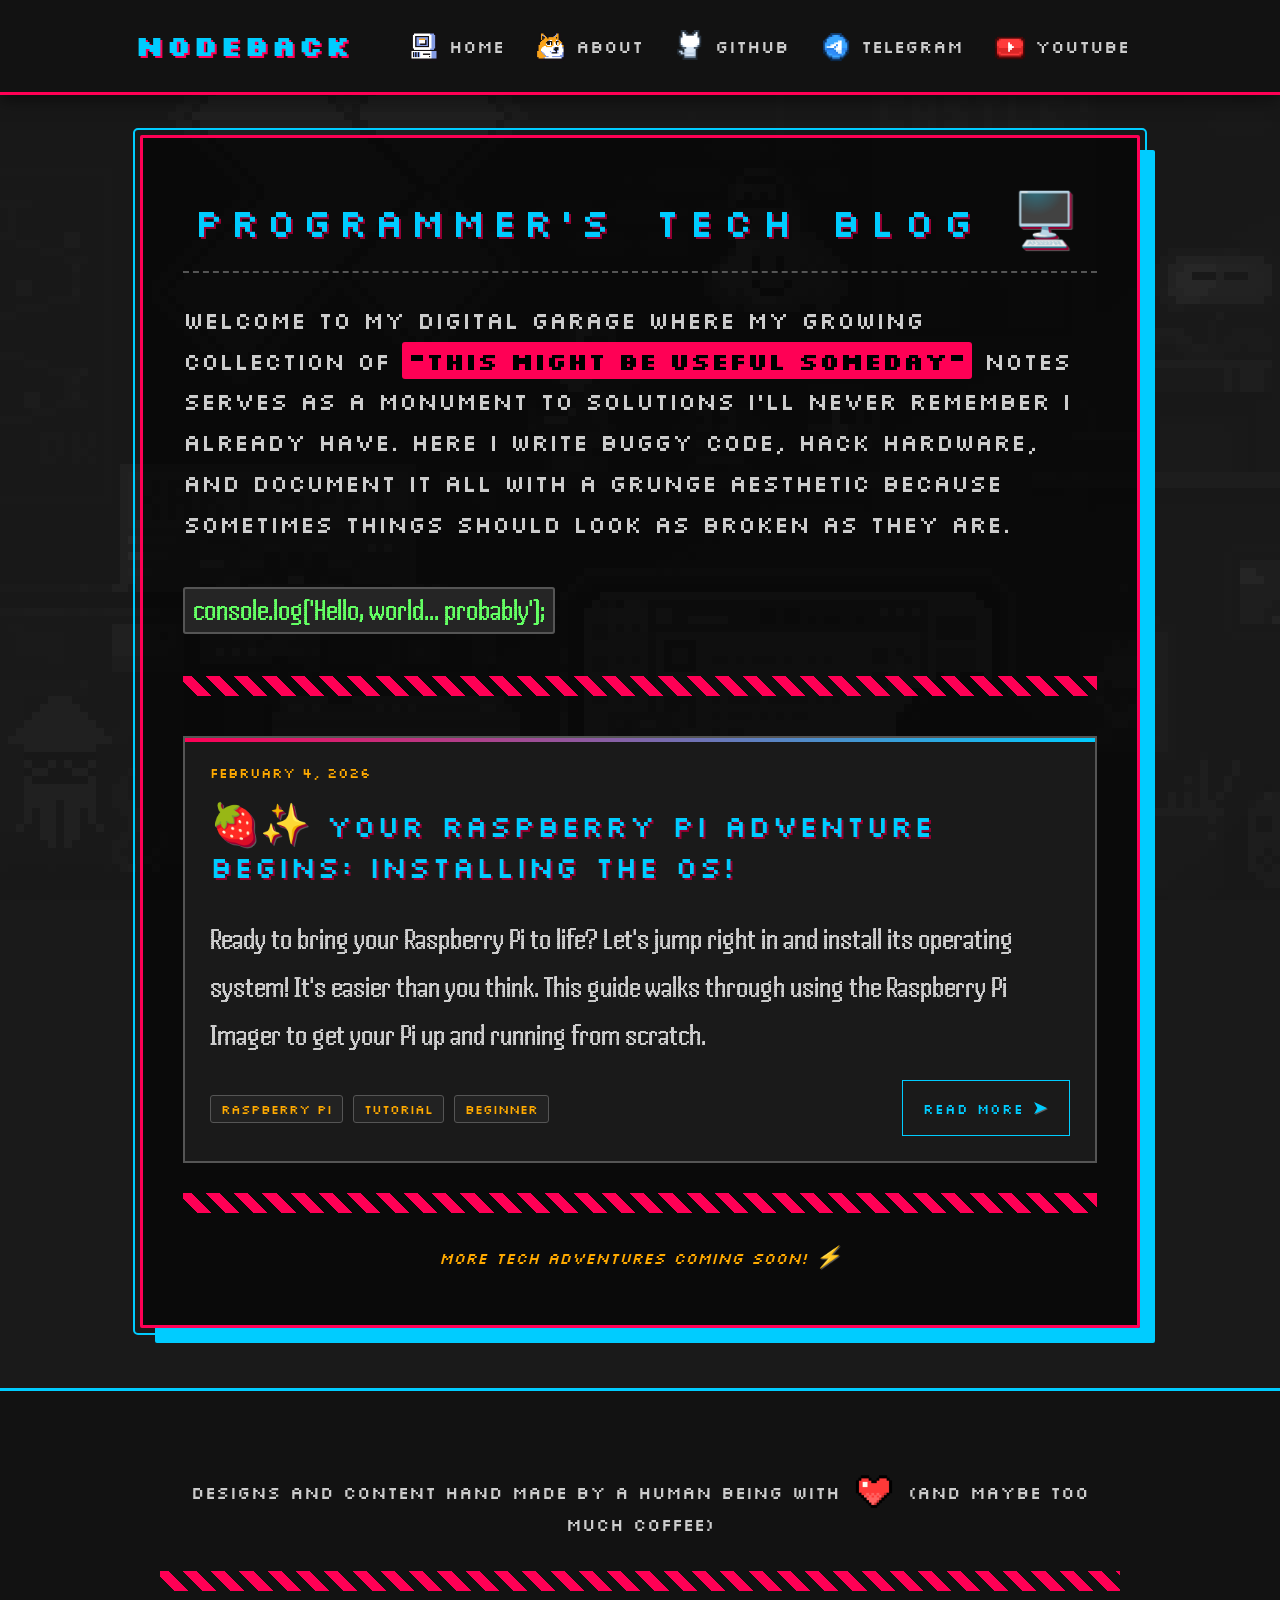
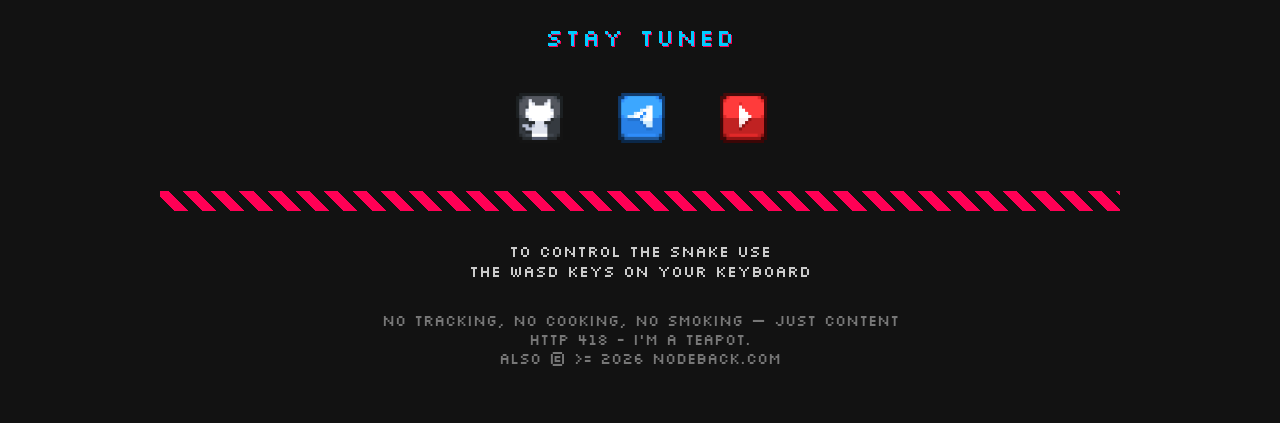
==== commit e4f3f2f8: "Add a speech bubble to the snake" ====
--- a/index.html
+++ b/index.html
@@ -8,9 +8,18 @@
     <link rel="preconnect" href="https://fonts.googleapis.com">
     <link rel="preconnect" href="https://fonts.gstatic.com" crossorigin>
     <link href="https://fonts.googleapis.com/css2?family=Handjet:wght,ELSH@100..900,2&family=Silkscreen:wght@400;700&display=swap" rel="stylesheet">
+    <link href="js/snake/cbbl.css" rel="stylesheet">
     <style>
         * {
             box-sizing: border-box;
+        }
+
+        body {
+            overflow: hidden;
+        }
+
+        html, body {
+            overflow-x: hidden;
         }
         
         body {
@@ -18,7 +27,6 @@
             color: #ccc;
             margin: 0;
             padding: 0;
-            //background-image: url('data:image/svg+xml;utf8,<svg xmlns="http://www.w3.org/2000/svg" width="100" height="100" opacity="0.05"><rect width="100" height="100" fill="none" stroke="%23ff0055" stroke-width="2"/><path d="M0,50 L100,50 M50,0 L50,100" stroke="%2300ccff" stroke-width="1"/></svg>');
         }
 
         body, .silkscreen-regular {
@@ -588,7 +596,7 @@
 
             <div class="grunge-border"></div>
 
-            <div>To control the snake use <br /> the WASD keys on your keyboard</div>
+            <p id="snake-controls">To control the snake use <br /> the WASD keys on your keyboard</p>
             
             <p class="disclaimer">NO TRACKING, NO COOKING, NO SMOKING — JUST CONTENT <br /> HTTP 418 - I'm a teapot. <br /> Also © >= 2026 Nodeback.com</p>
         </div>
--- a/js/snake/cbbl.css
+++ b/js/snake/cbbl.css
@@ -0,0 +1,110 @@
+/* Author: https://github.com/kaisermann/comicbubbles */
+
+.cbbl {
+  position: relative;
+  display: inline-block;
+  margin: 10px 9px 29px 6px;
+  text-align: center;
+  font-weight: 700;
+  background-color: #fff;
+  color: #000;
+  padding: 5px;
+  box-shadow: 0 -3px #fff, 0 -6px #000, 3px 0 #fff, 3px -3px #000, 6px 0 #000, 0 3px #fff, 0 6px #000, -3px 0 #fff, -3px 3px #000, -6px 0 #000, -3px -3px #000, 3px 3px #000, 3px 9px #aaa, 6px 6px #aaa, 9px 3px #aaa;
+  transition: all 0.3s ease;
+  box-sizing: border-box;
+}
+.cbbl::before,
+.cbbl::after {
+  content: '';
+  display: block;
+  position: absolute;
+  transition: all 0.3s ease;
+  box-sizing: border-box;
+  left: 20%;
+}
+.cbbl::after {
+  background: #fff;
+  width: 9px;
+  height: 3px;
+  bottom: -14px;
+  margin-left: 6px;
+  box-shadow: -3px 0 #000, 3px 0 #000, 3px 3px #fff, 0px 3px #000, 6px 3px #000, 9px 3px #aaa, 3px 6px #000, 6px 6px #000, 9px 6px #aaa, 6px 9px #aaa;
+}
+.cbbl::before {
+  width: 15px;
+  height: 8px;
+  background: #fff;
+  bottom: -11px;
+  border-left: 3px solid #000;
+  border-right: 3px solid #000;
+}
+.cbbl.-hover:hover {
+  background-color: #eee;
+  color: #000;
+  box-shadow: 0 -3px #eee, 0 -6px #7bc8a4, 3px 0 #eee, 3px -3px #7bc8a4, 6px 0 #7bc8a4, 0 3px #eee, 0 6px #7bc8a4, -3px 0 #eee, -3px 3px #7bc8a4, -6px 0 #7bc8a4, -3px -3px #7bc8a4, 3px 3px #7bc8a4, 3px 9px #cae9db, 6px 6px #cae9db, 9px 3px #cae9db;
+}
+.cbbl.-hover:hover::before {
+  background: #eee;
+  border-left-color: #7bc8a4;
+  border-right-color: #7bc8a4;
+}
+.cbbl.-hover:hover::after {
+  box-shadow: -3px 0 #7bc8a4, 3px 0 #7bc8a4, 3px 3px #eee, 0px 3px #7bc8a4, 6px 3px #7bc8a4, 9px 3px #cae9db, 3px 6px #7bc8a4, 6px 6px #7bc8a4, 9px 6px #cae9db, 6px 9px #cae9db, 9px 9px #7bc8a4;
+}
+.cbbl.-hover:hover.-control input[type=submit],
+.cbbl.-hover:hover.-control button,
+.cbbl.-hover:hover.-control a {
+  color: #000;
+}
+.cbbl.-up {
+  margin: 29px 9px 10px 6px;
+}
+.cbbl.-up::before {
+  top: -11px;
+  bottom: auto;
+}
+.cbbl.-up::after {
+  top: -14px;
+  bottom: auto;
+  box-shadow: -3px 0 #000, 3px 0 #000, 3px -3px #fff, 0px -3px #000, 6px -3px #000, 3px -6px #000, 6px -6px #000;
+}
+.cbbl.-up.-hover:hover::after {
+  box-shadow: -3px 0 #7bc8a4, 3px 0 #7bc8a4, 3px -3px #eee, 0px -3px #7bc8a4, 6px -3px #7bc8a4, 3px -6px #7bc8a4, 6px -6px #7bc8a4;
+}
+.cbbl.-up.-right::after {
+  box-shadow: 3px 0 #000, -3px 0 #000, -3px -3px #fff, 0px -3px #000, -6px -3px #000, -3px -6px #000, -6px -6px #000;
+}
+.cbbl.-up.-right.-hover:hover::after {
+  box-shadow: 3px 0 #7bc8a4, -3px 0 #7bc8a4, -3px -3px #eee, 0px -3px #7bc8a4, -6px -3px #7bc8a4, -3px -6px #7bc8a4, -6px -6px #7bc8a4;
+}
+.cbbl.-right::before,
+.cbbl.-right::after {
+  left: auto;
+  right: 20%;
+}
+.cbbl.-right::after {
+  margin-left: 0;
+  margin-right: 6px;
+  box-shadow: 3px 0 #000, -3px 0 #000, -3px 3px #fff, 0px 3px #000, -6px 3px #000, -3px 6px #000, -6px 6px #000, -3px 9px #aaa, 0 6px #aaa, 3px 3px #aaa, 6px 0px #aaa;
+}
+.cbbl.-right.-hover:hover::after {
+  box-shadow: 3px 0 #7bc8a4, -3px 0 #7bc8a4, -3px 3px #eee, 0px 3px #7bc8a4, -6px 3px #7bc8a4, -3px 6px #7bc8a4, -6px 6px #7bc8a4, -3px 9px #cae9db, 0 6px #cae9db, 3px 3px #cae9db, 6px 0px #cae9db;
+}
+.cbbl.-no-selection {
+  -webkit-user-select: none;
+  -moz-user-select: none;
+  -ms-user-select: none;
+  user-select: none;
+}
+.cbbl.-control {
+  cursor: pointer;
+}
+.cbbl.-control input[type=submit],
+.cbbl.-control button,
+.cbbl.-control a {
+  cursor: pointer;
+  transition: color 0.3s ease;
+}
+.cbbl.-control:active {
+  transform: scale(0.95);
+}
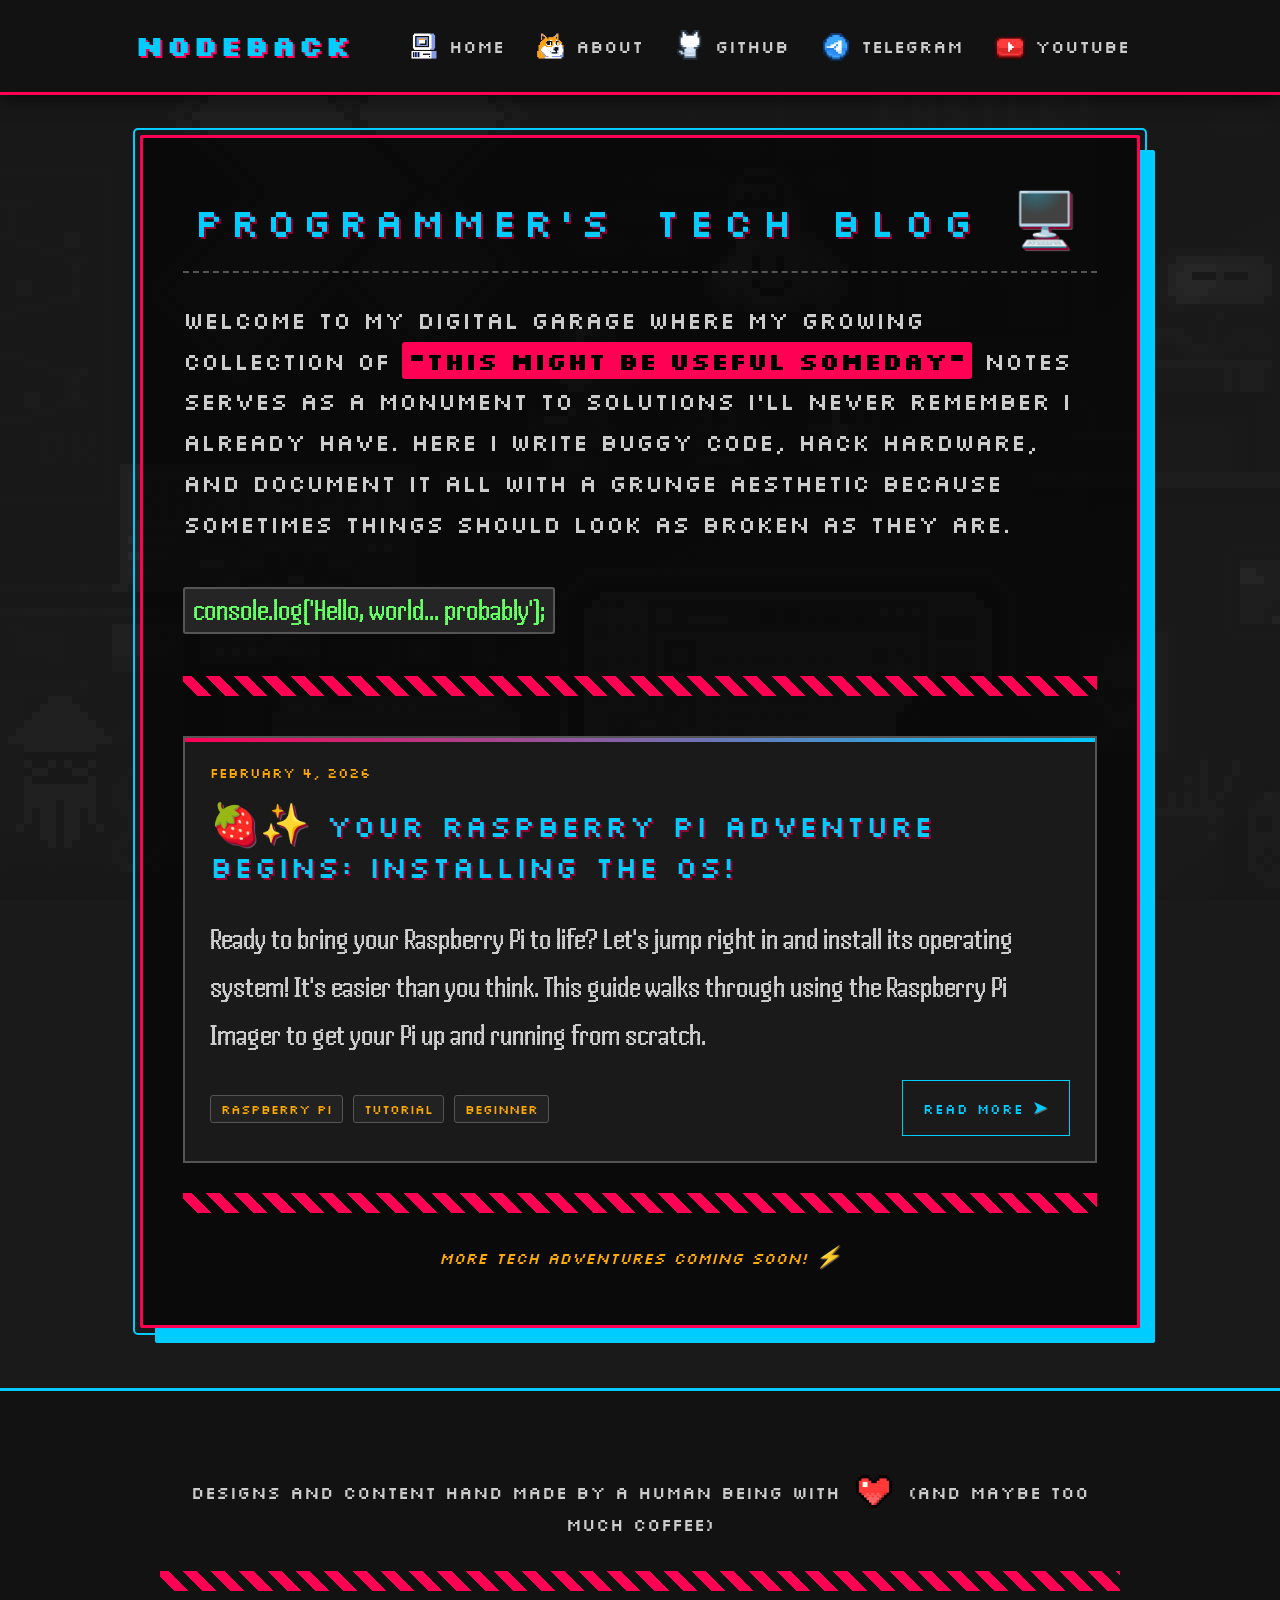
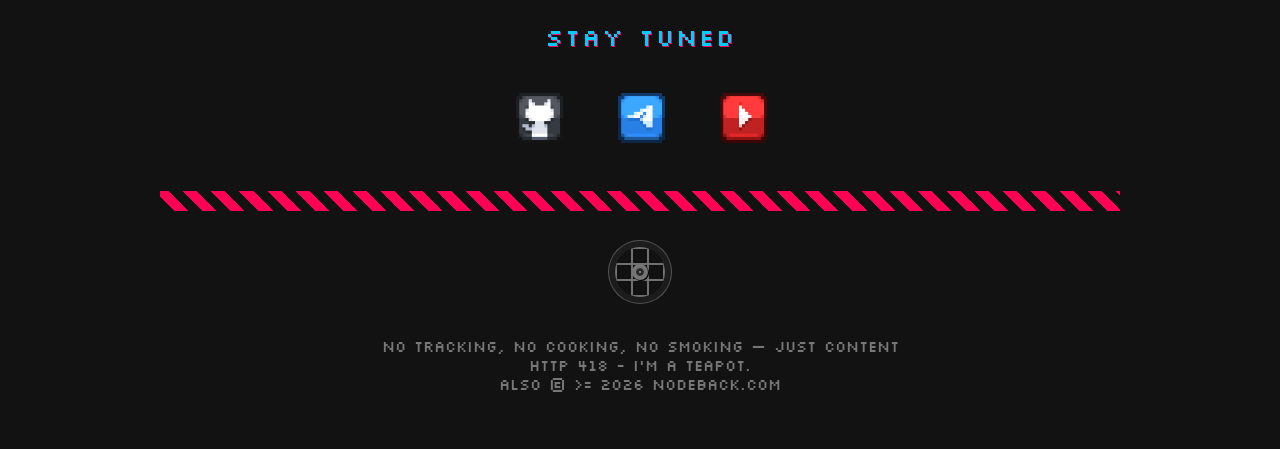
==== commit 66a0ed97: "Add a joystick for the snake on mobile devices" ====
--- a/index.html
+++ b/index.html
@@ -9,6 +9,7 @@
     <link rel="preconnect" href="https://fonts.gstatic.com" crossorigin>
     <link href="https://fonts.googleapis.com/css2?family=Handjet:wght,ELSH@100..900,2&family=Silkscreen:wght@400;700&display=swap" rel="stylesheet">
     <link href="js/snake/cbbl.css" rel="stylesheet">
+    <link href="js/joystick/style.css" rel="stylesheet">
     <style>
         * {
             box-sizing: border-box;
@@ -596,7 +597,16 @@
 
             <div class="grunge-border"></div>
 
-            <p id="snake-controls">To control the snake use <br /> the WASD keys on your keyboard</p>
+            <div class="joystick-wrapper">
+                <div class="joystick-touch-area"></div>
+                <div id="joystick-circle" class="joystick-container">
+                    <div class="direction-pixel up"></div>
+                    <div class="direction-pixel down"></div>
+                    <div class="direction-pixel left"></div>
+                    <div class="direction-pixel right"></div>
+                    <div id="joystick-handle-circle" class="joystick-handle"></div>
+                </div>
+            </div>
             
             <p class="disclaimer">NO TRACKING, NO COOKING, NO SMOKING — JUST CONTENT <br /> HTTP 418 - I'm a teapot. <br /> Also © >= 2026 Nodeback.com</p>
         </div>
@@ -604,6 +614,7 @@
 
     <script src="js/AudioPlayer.js"></script>
     <script src="js/snake/SnakeGame.js"></script>
+    <script src="js/joystick/setupJoystick.js"></script>
     <script src="js/snake/index.js"></script>
 </body>
 </html>
--- a/js/joystick/style.css
+++ b/js/joystick/style.css
@@ -0,0 +1,118 @@
+        .joystick-wrapper {
+            position: relative;
+            display: inline-block;
+        }
+        
+        .joystick-touch-area {
+            position: absolute;
+            width: 100vw;
+            height: 500%;
+            top: 50%;
+            left: 50%;
+            transform: translate(-50%, -50%);
+            z-index: 2;
+        }
+        
+        #joystick-square {
+            width: 120px;
+            height: 120px;
+            background-color: #000000;
+            border: 6px solid #FFFFFF;
+            box-shadow: 
+                0 0 0 6px #000000,
+                12px 12px 0 #000000;
+            /* Square edges */
+            border-radius: 0;
+        }
+        
+        #joystick-circle {
+            width: 62px;
+            height: 62px;
+            background-color: #111111;
+            border: 6px solid #1c1c1c;
+            border-radius: 50%;
+            box-shadow: 0 0 0 1px #545454;
+        }
+        
+        .joystick-handle {
+            width: 16px;
+            height: 16px;
+            background-color: #989898;
+            border: 4px solid #757575;
+            box-shadow: inset 0 0 0 3px #2a2a2a, 1px 1px 0 #000000;
+            position: absolute;
+            top: 50%;
+            left: 50%;
+            transform: translate(-50%, -50%);
+            transition: none;
+        }
+        
+        #joystick-handle-circle {
+            border-radius: 50%;
+        }
+        
+        #joystick-handle-square {
+            border-radius: 0;
+        }
+        
+        .joystick-handle.active {
+            background-color: #FF0000;
+        }
+
+        .joystick-container {
+            margin: auto;
+            position: relative;
+            z-index: 1;
+        }
+        
+        /* Pixel grid overlay */
+        .joystick-container::before {
+            content: '';
+            position: absolute;
+            top: 0;
+            left: 0;
+            right: 0;
+            bottom: 0;
+            background-image: linear-gradient(#ffffff 2px, transparent 2px), linear-gradient(90deg, #ffffff 2px, transparent 2px);
+            background-size: 16px 16px;
+            pointer-events: none;
+            opacity: 0.4;
+        }
+
+        /* Hide pixel grid overlay overflow in the corners */ 
+        #joystick-circle::before {
+            border-radius: 50%;
+        }
+        
+        /* Center dot */
+        .joystick-container::after {
+            display: none;
+            content: '';
+            position: absolute;
+            top: 50%;
+            left: 50%;
+            transform: translate(-50%, -50%);
+            width: 6px;
+            height: 6px;
+            background-color: #FF0000;
+            border: 2px solid #000000;
+            box-shadow: 0 0 0 2px #FFFFFF;
+            z-index: 1;
+        }
+        
+        /* Direction indicators */
+        .direction-pixel {
+            display: none;
+            position: absolute;
+            width: 10px;
+            height: 10px;
+            background-color: #00FF00;
+            border: 2px solid #000000;
+            box-shadow: 0 0 0 2px #000000;
+            z-index: 1;
+        }
+        
+        .direction-pixel.up { top: 15px; left: 50%; transform: translateX(-50%); }
+        .direction-pixel.down { bottom: 15px; left: 50%; transform: translateX(-50%); }
+        .direction-pixel.left { left: 15px; top: 50%; transform: translateY(-50%); }
+        .direction-pixel.right { right: 15px; top: 50%; transform: translateY(-50%); }
